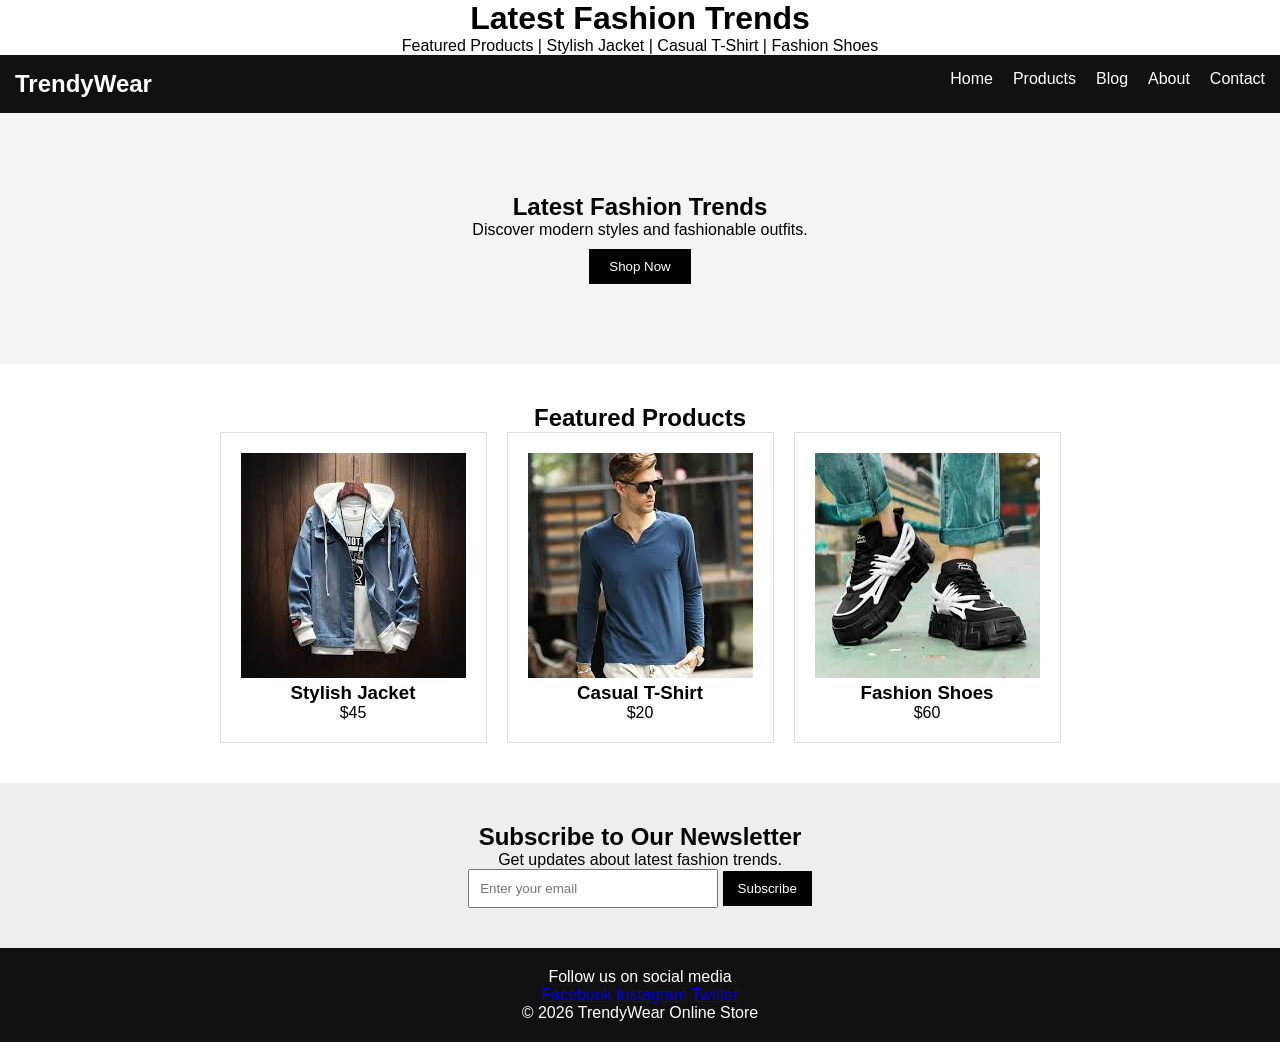
==== index.html @ 563dcf6c "Add files via upload" ====
<!DOCTYPE html>
<html lang="en">
<head>

<!-- SEO Title -->
<title>TrendyWear | Online Fashion Store</title>

<!-- SEO Meta Tags -->
<meta charset="UTF-8">
<head>
<title>TrendyWear | Online Fashion Store</title>

<meta name="description" content="TrendyWear is an online fashion store offering stylish jackets, casual t-shirts, and modern fashion shoes.">

<meta name="keywords" content="online fashion store, trendy clothing, stylish jackets, casual t-shirts, fashion shoes, trendy wear">

<meta name="author" content="Kiran">

<meta name="viewport" content="width=device-width, initial-scale=1.0">
</head>
<link rel="stylesheet" href="style.css">

</head>
<body>
    <body>

<body>
<center>
<h1>Latest Fashion Trends</h1>

<p>
Featured Products | Stylish Jacket | Casual T-Shirt | Fashion Shoes
</p>
</center>
</body>

</body>

<!-- Navigation Bar -->
<header>
<nav class="navbar">

<h1 class="logo">TrendyWear</h1>

<ul class="nav-links">
<li><a href="index.html">Home</a></li>
<li><a href="products.html">Products</a></li>
<li><a href="blog.html">Blog</a></li>
<li><a href="about.html">About</a></li>
<li><a href="contact.html">Contact</a></li>
</ul>

</nav>
</header>


<!-- Hero Section -->
<section class="hero">

<h2>Latest Fashion Trends</h2>
<p>Discover modern styles and fashionable outfits.</p>

<button class="cta-btn">Shop Now</button>

</section>


<!-- Featured Products -->
<section class="products">

<h2>Featured Products</h2>

<div class="product-grid">

<div class="product">
<img src="[data-uri]" alt="Stylish Jacket">
<h3>Stylish Jacket</h3>
<p>$45</p>
</div>

<div class="product">
<img src="[data-uri]" alt="Casual T Shirt">
<h3>Casual T-Shirt</h3>
<p>$20</p>
</div>

<div class="product">
<img src="[data-uri]" alt="Fashionable Shoes">
<h3>Fashion Shoes</h3>
<p>$60</p>
</div>

</div>

</section>


<!-- Newsletter Section -->
<section class="newsletter">

<h2>Subscribe to Our Newsletter</h2>
<p>Get updates about latest fashion trends.</p>

<input type="email" placeholder="Enter your email">
<button onclick="subscribe()">Subscribe</button>

</section>


<!-- Footer -->
<footer>

<p>Follow us on social media</p>

<div class="social-icons">
<a href="https://www.facebook.com/share/18SJWp3J29/">Facebook</a>
<a href="https://www.instagram.com/kiran.__28_?igsh=MTVoMjY4emxpamY2Yg==">Instagram</a>
<a href="#">Twitter</a>
</div>

<p>© 2026 TrendyWear Online Store</p>

</footer>

<script src="script.js"></script>

</body>
</html>
---- style.css ----
/* Basic Reset */

*{
margin:0;
padding:0;
box-sizing:border-box;
font-family:Arial;
}

/* Navigation */

.navbar{
display:flex;
justify-content:space-between;
background:#111;
color:white;
padding:15px;
}

.nav-links{
list-style:none;
display:flex;
}

.nav-links li{
margin-left:20px;
}

.nav-links a{
color:white;
text-decoration:none;
}

/* Hero Section */

.hero{
text-align:center;
padding:80px;
background:#f4f4f4;
}

.cta-btn{
padding:10px 20px;
background:black;
color:white;
border:none;
margin-top:10px;
}

/* Products */

.products{
padding:40px;
text-align:center;
}

.product-grid{
display:flex;
justify-content:center;
gap:20px;
flex-wrap:wrap;
}

.product{
border:1px solid #ddd;
padding:20px;
}

/* Newsletter */

.newsletter{
background:#eee;
padding:40px;
text-align:center;
}

/* CONTACT PAGE STYLING */

.contact-info{
    text-align:center;
    padding:40px 20px;
}

.contact-form{
    text-align:center;
    padding:40px 20px;
}

/* form layout */

.contact-form form{
    display:flex;
    flex-direction:column;
    gap:15px;
    width:350px;
    margin:auto;
}

.contact-form input,
.contact-form textarea{
    padding:10px;
    border:1px solid #ccc;
    border-radius:5px;
    font-size:14px;
}

.contact-form button{
    padding:10px;
    background:black;
    color:white;
    border:none;
    cursor:pointer;
}


/* HELP SECTION */

.help-section{
    text-align:center;
    padding:40px 20px;
    background:#f4f4f4;
}


/* REVIEW SECTION */

.review-section{
    text-align:center;
    padding:40px 20px;
}

.review-section form{
    display:flex;
    flex-direction:column;
    gap:15px;
    width:350px;
    margin:auto;
}

.review-section input,
.review-section textarea{
    padding:10px;
    border:1px solid #ccc;
    border-radius:5px;
}

.review-section button{
    padding:10px;
    background:black;
    color:white;
    border:none;
}


/* NEWSLETTER */

.newsletter{
    text-align:center;
    padding:40px 20px;
    background:#eee;
}

.newsletter input{
    padding:10px;
    width:250px;
}

.newsletter button{
    padding:10px 15px;
    background:black;
    color:white;
    border:none;
}

/* Footer */

footer{
text-align:center;
padding:20px;
background:#111;
color:white;
}

/* Responsive */

@media (max-width:768px){

.navbar{
flex-direction:column;
align-items:center;
}

.product-grid{
flex-direction:column;
}

}
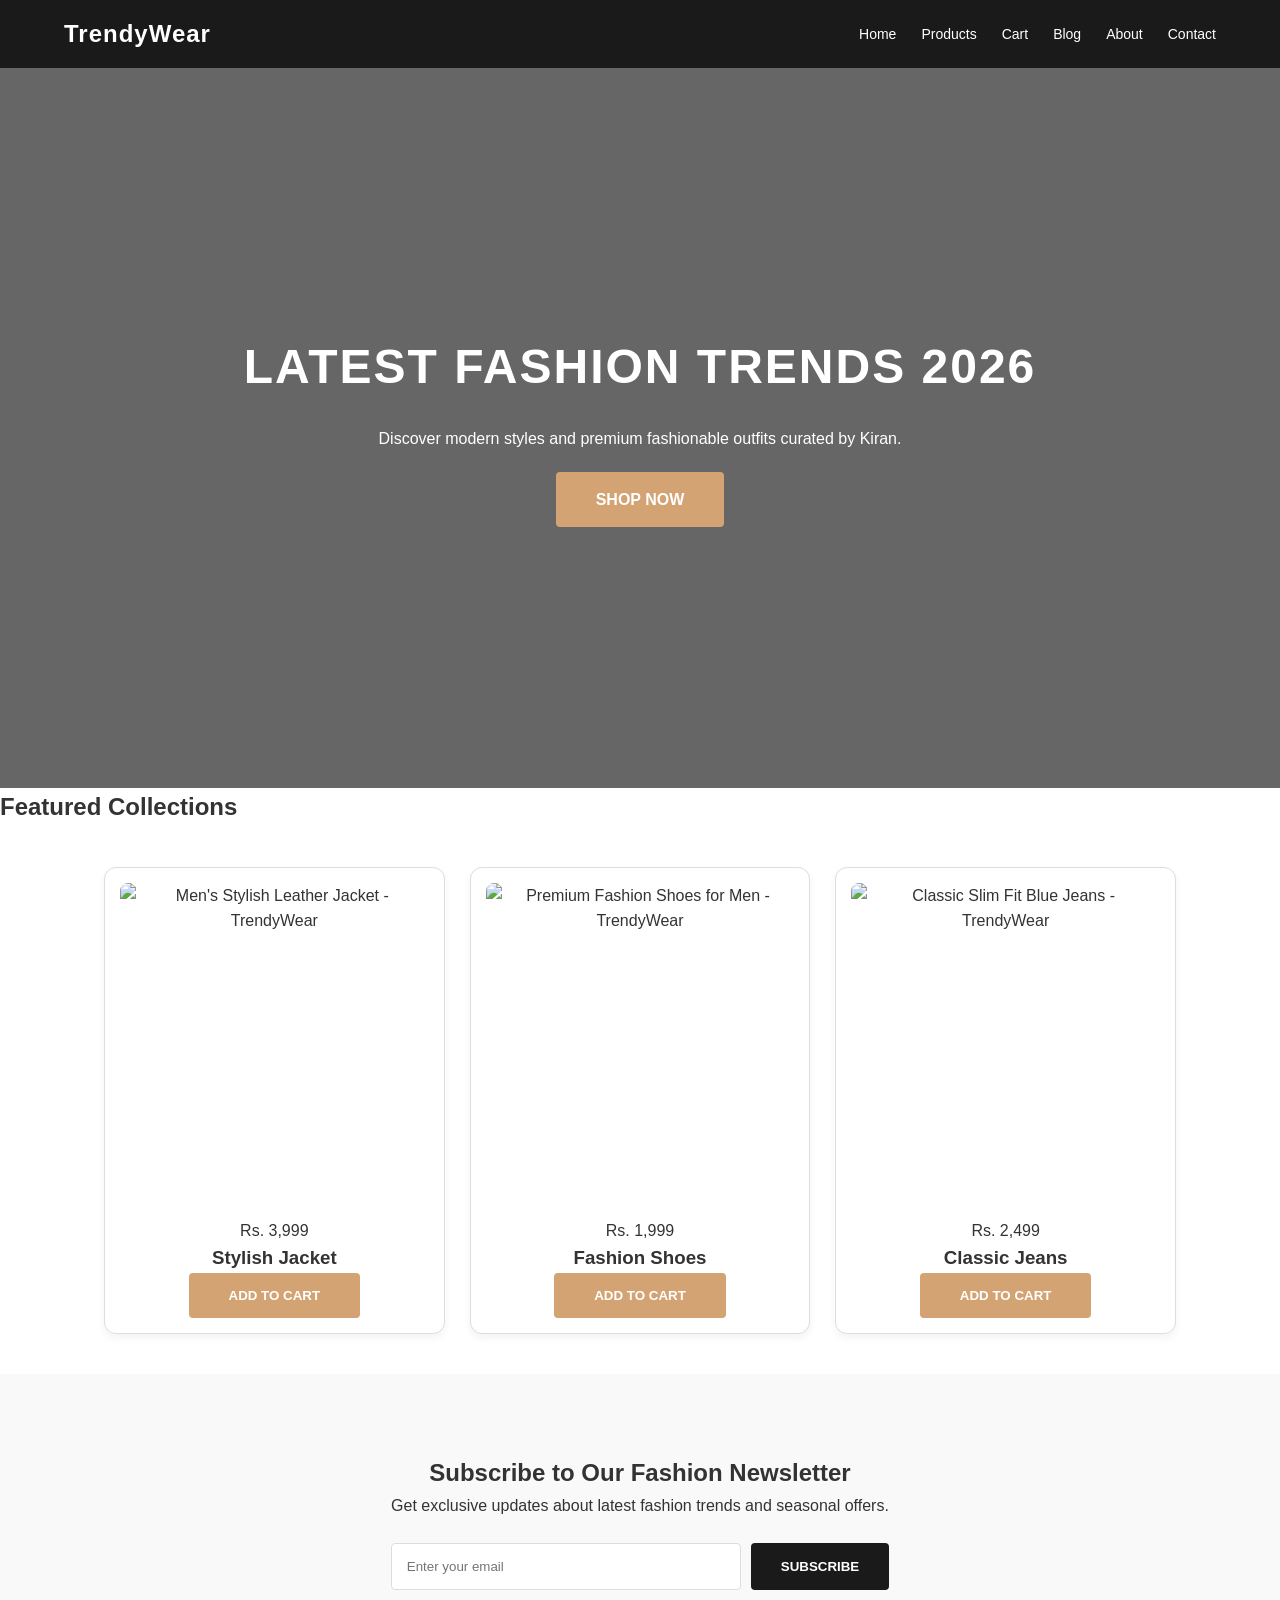
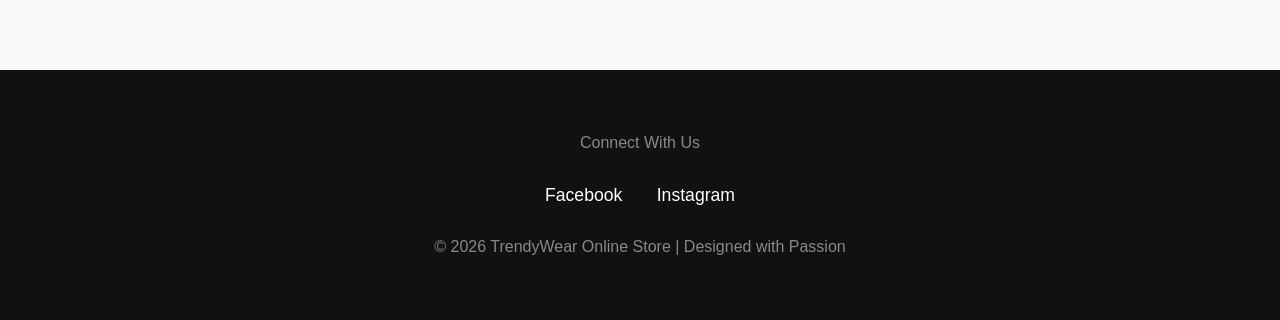
==== commit 884616d6: "Add files via upload" ====
--- a/index.html
+++ b/index.html
@@ -1,128 +1,100 @@
 <!DOCTYPE html>
 <html lang="en">
 <head>
+    <meta charset="UTF-8">
+    <meta name="viewport" content="width=device-width, initial-scale=1.0">
+    
+    <title>TrendyWear | Best Online Fashion Store for Modern Styles</title>
+    <meta name="title" content="TrendyWear | Best Online Fashion Store for Modern Styles">
+    <meta name="description" content="Shop the latest fashion trends at TrendyWear. Discover stylish jackets, casual t-shirts, classic jeans, and premium shoes for men and women. Quality meets affordability.">
+    <meta name="keywords" content="online fashion store, trendy clothing India, stylish jackets for men, casual t-shirts, fashion shoes, affordable luxury wear, TrendyWear, Jalandhar fashion store">
+    <meta name="author" content="Kiran">
+    <meta name="robots" content="index, follow">
 
-<!-- SEO Title -->
-<title>TrendyWear | Online Fashion Store</title>
+    <meta property="og:type" content="website">
+    <meta property="og:url" content="https://yourwebsite.vercel.app/"> <meta property="og:title" content="TrendyWear | Online Fashion Store">
+    <meta property="og:description" content="Discover modern styles and fashionable outfits. High-quality fashion delivered to your doorstep.">
+    <meta property="og:image" content="image/jacket.jpg">
 
-<!-- SEO Meta Tags -->
-<meta charset="UTF-8">
-<head>
-<title>TrendyWear | Online Fashion Store</title>
+    <meta property="twitter:card" content="summary_large_image">
+    <meta property="twitter:title" content="TrendyWear | Online Fashion Store">
+    <meta property="twitter:description" content="Shop the latest fashion trends at TrendyWear. Quality fashion for the modern generation.">
+    <meta property="twitter:image" content="image/jacket.jpg">
 
-<meta name="description" content="TrendyWear is an online fashion store offering stylish jackets, casual t-shirts, and modern fashion shoes.">
+    <link rel="icon" type="image/x-icon" href="image/favicon.ico">
 
-<meta name="keywords" content="online fashion store, trendy clothing, stylish jackets, casual t-shirts, fashion shoes, trendy wear">
-
-<meta name="author" content="Kiran">
-
-<meta name="viewport" content="width=device-width, initial-scale=1.0">
-</head>
-<link rel="stylesheet" href="style.css">
-
+    <link rel="stylesheet" href="style.css">
 </head>
 <body>
-    <body>
 
-<body>
-<center>
-<h1>Latest Fashion Trends</h1>
-
-<p>
-Featured Products | Stylish Jacket | Casual T-Shirt | Fashion Shoes
-</p>
-</center>
-</body>
-
-</body>
-
-<!-- Navigation Bar -->
 <header>
-<nav class="navbar">
-
-<h1 class="logo">TrendyWear</h1>
-
-<ul class="nav-links">
-<li><a href="index.html">Home</a></li>
-<li><a href="products.html">Products</a></li>
-<li><a href="blog.html">Blog</a></li>
-<li><a href="about.html">About</a></li>
-<li><a href="contact.html">Contact</a></li>
-</ul>
-
-</nav>
+    <nav class="navbar">
+        <h1 class="logo">TrendyWear</h1>
+        <ul class="nav-links">
+            <li><a href="index.html">Home</a></li>
+            <li><a href="products.html">Products</a></li>
+            <li><a href="cart.html">Cart</a></li>
+            <li><a href="blog.html">Blog</a></li>
+            <li><a href="about.html">About</a></li>
+            <li><a href="contact.html">Contact</a></li>
+        </ul>
+    </nav>
 </header>
 
-
-<!-- Hero Section -->
 <section class="hero">
-
-<h2>Latest Fashion Trends</h2>
-<p>Discover modern styles and fashionable outfits.</p>
-
-<button class="cta-btn">Shop Now</button>
-
+    <div class="hero-content">
+        <h1>Latest Fashion Trends 2026</h1>
+        <p>Discover modern styles and premium fashionable outfits curated by Kiran.</p>
+        <a href="products.html" class="cta-btn">Shop Now</a>
+    </div>
 </section>
 
+<section class="products-section">
+    <h2 class="section-title">Featured Collections</h2>
+    <div class="product-grid">
+        
+        <article class="product">
+            <img src="image/jacket.jpg" alt="Men's Stylish Leather Jacket - TrendyWear" class="product-img">
+            <p class="price">Rs. 3,999</p>
+            <h3>Stylish Jacket</h3>
+            <button class="cta-btn" onclick="addToCart('Stylish Jacket', 3999)">Add to Cart</button>
+        </article>
 
-<!-- Featured Products -->
-<section class="products">
+        <article class="product">
+            <img src="image/shoe.jpg" alt="Premium Fashion Shoes for Men - TrendyWear" class="product-img">
+            <p class="price">Rs. 1,999</p>
+            <h3>Fashion Shoes</h3>
+            <button class="cta-btn" onclick="addToCart('Fashion Shoes', 1999)">Add to Cart</button>
+        </article>
 
-<h2>Featured Products</h2>
+        <article class="product">
+            <img src="image/jean.jpg" alt="Classic Slim Fit Blue Jeans - TrendyWear" class="product-img">
+            <p class="price">Rs. 2,499</p>
+            <h3>Classic Jeans</h3>
+            <button class="cta-btn" onclick="addToCart('Classic Jeans', 2499)">Add to Cart</button>
+        </article>
 
-<div class="product-grid">
-
-<div class="product">
-<img src="[data-uri]" alt="Stylish Jacket">
-<h3>Stylish Jacket</h3>
-<p>$45</p>
-</div>
-
-<div class="product">
-<img src="[data-uri]" alt="Casual T Shirt">
-<h3>Casual T-Shirt</h3>
-<p>$20</p>
-</div>
-
-<div class="product">
-<img src="[data-uri]" alt="Fashionable Shoes">
-<h3>Fashion Shoes</h3>
-<p>$60</p>
-</div>
-
-</div>
-
+    </div>
 </section>
 
-
-<!-- Newsletter Section -->
 <section class="newsletter">
-
-<h2>Subscribe to Our Newsletter</h2>
-<p>Get updates about latest fashion trends.</p>
-
-<input type="email" placeholder="Enter your email">
-<button onclick="subscribe()">Subscribe</button>
-
+    <h2>Subscribe to Our Fashion Newsletter</h2>
+    <p>Get exclusive updates about latest fashion trends and seasonal offers.</p>
+    <div class="newsletter-form">
+        <input type="email" placeholder="Enter your email" aria-label="Email for Newsletter">
+        <button onclick="subscribe()" class="cta-btn">Subscribe</button>
+    </div>
 </section>
 
-
-<!-- Footer -->
 <footer>
-
-<p>Follow us on social media</p>
-
-<div class="social-icons">
-<a href="https://www.facebook.com/share/18SJWp3J29/">Facebook</a>
-<a href="https://www.instagram.com/kiran.__28_?igsh=MTVoMjY4emxpamY2Yg==">Instagram</a>
-<a href="#">Twitter</a>
-</div>
-
-<p>© 2026 TrendyWear Online Store</p>
-
+    <p>Connect With Us</p>
+    <div class="social-icons">
+        <a href="https://www.facebook.com/share/18SJWp3J29/" target="_blank" rel="noopener">Facebook</a>
+        <a href="https://www.instagram.com/kiran.__28_/" target="_blank" rel="noopener">Instagram</a>
+    </div>
+    <p>© 2026 TrendyWear Online Store | Designed with Passion</p>
 </footer>
 
 <script src="script.js"></script>
-
 </body>
 </html>
--- a/style.css
+++ b/style.css
@@ -1,197 +1,485 @@
 /* Basic Reset */
-
-*{
-margin:0;
-padding:0;
-box-sizing:border-box;
-font-family:Arial;
-}
-
-/* Navigation */
-
-.navbar{
-display:flex;
-justify-content:space-between;
-background:#111;
-color:white;
-padding:15px;
-}
-
-.nav-links{
-list-style:none;
-display:flex;
-}
-
-.nav-links li{
-margin-left:20px;
-}
-
-.nav-links a{
-color:white;
-text-decoration:none;
-}
-
-/* Hero Section */
-
-.hero{
-text-align:center;
-padding:80px;
-background:#f4f4f4;
-}
-
-.cta-btn{
-padding:10px 20px;
-background:black;
-color:white;
-border:none;
-margin-top:10px;
-}
-
-/* Products */
-
-.products{
-padding:40px;
-text-align:center;
-}
-
-.product-grid{
-display:flex;
-justify-content:center;
-gap:20px;
-flex-wrap:wrap;
-}
-
-.product{
-border:1px solid #ddd;
-padding:20px;
-}
-
+* {
+    margin: 0;
+    padding: 0;
+    box-sizing: border-box;
+    font-family: 'Segoe UI', Arial, sans-serif;
+}
+
+body {
+    background-color: #fff;
+    color: #333;
+    line-height: 1.6;
+    overflow-x: hidden; /* Side scroll rokne ke liye */
+}
+
+/* Navbar */
+.navbar {
+    display: flex;
+    justify-content: space-between;
+    align-items: center;
+    padding: 15px 5%;
+    background: #1a1a1a;
+    color: white;
+    position: sticky;
+    top: 0;
+    z-index: 1000;
+}
+
+.logo { font-size: 24px; font-weight: bold; letter-spacing: 1px; }
+
+.nav-links { display: flex; list-style: none; }
+
+.nav-links li { margin-left: 25px; }
+
+.nav-links a {
+    color: white;
+    text-decoration: none;
+    font-size: 14px;
+    transition: 0.3s;
+}
+
+.nav-links a:hover { color: #d4a373; }
+
+/* --- FIXED HERO SECTION --- */
+.hero {
+    /* Direct Link jo 100% work karegi */
+    background: linear-gradient(rgba(0,0,0,0.6), rgba(0,0,0,0.6)), 
+                url('https://images.unsplash.com/photo-1441986300917-64674bd600d8?q=80&w=1470&auto=format&fit=crop');
+    
+    height: 80vh; 
+    background-size: cover;
+    background-position: center;
+    background-attachment: fixed; 
+    display: flex;
+    align-items: center; 
+    justify-content: center; 
+    text-align: center;
+    color: white;
+}
+
+.hero-content {
+    display: flex;
+    flex-direction: column;
+    align-items: center;
+    gap: 20px;
+}
+
+.hero h1 {
+    font-size: 3rem;
+    text-transform: uppercase;
+    letter-spacing: 2px;
+}
+/* --- END HERO SECTION --- */
+.cta-btn {
+    text-decoration: none; 
+    display: inline-block;
+    background-color: #d4a373;
+    color: white !important;
+    padding: 15px 40px;
+    font-weight: 600;
+    text-transform: uppercase;
+    border-radius: 4px;
+    transition: all 0.3s ease;
+    cursor: pointer;
+    border: none;
+}
+
+.cta-btn:hover {
+    background-color: #bc8a5f;
+    transform: translateY(-3px);
+    box-shadow: 0 10px 20px rgba(0,0,0,0.3);
+}
+
+/* Product Section */
+/* Product Grid ko manage karne ke liye */
+/* 1. Sabse pehle poore grid ko flex banayein */
+/* 1. Grid setup - Isse images ek line mein rahengi */
+.product-grid {
+    display: grid;
+    /* Is line se ek line mein 3 products aayenge (300px ke) */
+    grid-template-columns: repeat(auto-fit, minmax(300px, 1fr));
+    gap: 25px;
+    padding: 40px;
+    width: 90%;
+    margin: 0 auto; /* Center mein rakhne ke liye */
+}
+
+/* 2. Product card ki settings */
+.product {
+    background: #fff;
+    border: 1px solid #ddd;
+    padding: 15px;
+    border-radius: 12px;
+    text-align: center;
+    box-shadow: 0 4px 8px rgba(0,0,0,0.05);
+}
+
+/* 3. Image ko failne se rokne ke liye */
+.product img {
+    width: 100%;       /* Card ki width ke andar rahegi */
+    height: 320px;      /* Sabki height ek jaisi */
+    object-fit: cover;  /* Crop hokar set hogi, stretch nahi hogi */
+    display: block;
+    margin: 0 auto 15px;
+    border-radius: 8px;
+}
 /* Newsletter */
-
-.newsletter{
-background:#eee;
-padding:40px;
-text-align:center;
-}
-
-/* CONTACT PAGE STYLING */
-
-.contact-info{
-    text-align:center;
-    padding:40px 20px;
-}
-
-.contact-form{
-    text-align:center;
-    padding:40px 20px;
-}
-
-/* form layout */
-
-.contact-form form{
-    display:flex;
-    flex-direction:column;
-    gap:15px;
-    width:350px;
-    margin:auto;
-}
-
-.contact-form input,
-.contact-form textarea{
-    padding:10px;
-    border:1px solid #ccc;
-    border-radius:5px;
-    font-size:14px;
-}
-
-.contact-form button{
-    padding:10px;
-    background:black;
-    color:white;
-    border:none;
-    cursor:pointer;
-}
-
-
-/* HELP SECTION */
-
-.help-section{
-    text-align:center;
-    padding:40px 20px;
-    background:#f4f4f4;
-}
-
-
-/* REVIEW SECTION */
-
-.review-section{
-    text-align:center;
-    padding:40px 20px;
-}
-
-.review-section form{
-    display:flex;
-    flex-direction:column;
-    gap:15px;
-    width:350px;
-    margin:auto;
-}
-
-.review-section input,
-.review-section textarea{
-    padding:10px;
-    border:1px solid #ccc;
-    border-radius:5px;
-}
-
-.review-section button{
-    padding:10px;
-    background:black;
-    color:white;
-    border:none;
-}
-
-
-/* NEWSLETTER */
-
-.newsletter{
-    text-align:center;
-    padding:40px 20px;
-    background:#eee;
-}
-
-.newsletter input{
-    padding:10px;
-    width:250px;
-}
-
-.newsletter button{
-    padding:10px 15px;
-    background:black;
-    color:white;
-    border:none;
-}
+.newsletter {
+    background: #f9f9f9;
+    padding: 80px 20px;
+    text-align: center;
+}
+
+.newsletter-form {
+    margin-top: 25px;
+    display: flex;
+    justify-content: center;
+    gap: 10px;
+}
+
+.newsletter input {
+    padding: 15px;
+    width: 350px;
+    border: 1px solid #ddd;
+    outline: none;
+    border-radius: 4px;
+}
+
+.newsletter button {
+    padding: 15px 30px;
+    background: #1a1a1a;
+    color: white;
+    border: none;
+    border-radius: 4px;
+    cursor: pointer;
+    transition: 0.3s;
+}
+
+.newsletter button:hover { background: #333; }
 
 /* Footer */
-
-footer{
-text-align:center;
-padding:20px;
-background:#111;
-color:white;
-}
-
-/* Responsive */
-
-@media (max-width:768px){
-
-.navbar{
-flex-direction:column;
-align-items:center;
-}
-
-.product-grid{
-flex-direction:column;
-}
-
+footer {
+    text-align: center;
+    padding: 60px 20px;
+    background: #111;
+    color: #888;
+}
+
+.social-icons { margin: 25px 0; }
+
+.social-icons a {
+    color: #fff;
+    margin: 0 15px;
+    text-decoration: none;
+    font-size: 1.1rem;
+    transition: 0.3s;
+}
+
+.social-icons a:hover { color: #d4a373; }
+
+/* Mobile Responsive */
+@media (max-width: 768px) {
+    .hero h1 { font-size: 2.2rem; }
+    .navbar { flex-direction: column; padding: 20px; }
+    .nav-links { margin-top: 20px; flex-wrap: wrap; justify-content: center; }
+    .nav-links li { margin: 5px 15px; }
+    .newsletter-form { flex-direction: column; align-items: center; }
+    .newsletter input { width: 90%; }
+}
+/* Cart Page Styling */
+.cart-container {
+    padding: 80px 10%;
+    text-align: center;
+    min-height: 60vh;
+}
+
+.cart-items {
+    margin: 40px 0;
+    padding: 20px;
+    border: 1px dashed #ccc;
+    background: #f9f9f9;
+}
+
+.cart-summary {
+    background: #1a1a1a;
+    color: white;
+    padding: 30px;
+    border-radius: 8px;
+    display: inline-block;
+    min-width: 300px;
+}
+/* --- Blog Page Professional Layout (FIXED) --- */
+.blog-container {
+    max-width: 1100px;
+    margin: 60px auto;
+    padding: 0 20px;
+}
+
+.blog-header {
+    text-align: center;
+    margin-bottom: 50px;
+}
+
+.blog-header h1 {
+    font-size: 2.8rem;
+    color: #1a1a1a;
+    letter-spacing: 1px;
+    text-transform: uppercase;
+    font-weight: 800;
+}
+
+/* Main Post Container */
+.blog-post {
+    display: flex;         
+    align-items: center;   
+    gap: 40px;             
+    margin-bottom: 50px;
+    padding: 25px;
+    background: #fff;
+    border-radius: 12px;
+    box-shadow: 0 10px 25px rgba(0,0,0,0.06);
+    transition: transform 0.3s ease;
+    overflow: hidden; 
+}
+
+.blog-post:hover {
+    transform: translateY(-5px);
+}
+
+/* Image Container - Desktop Fix */
+.blog-img {
+    flex: 0 0 400px !important;      /* Fixed width on desktop */
+    height: 300px !important;        /* Fixed height on desktop */
+    overflow: hidden !important;
+    border-radius: 10px;
+    background-color: #f0f0f0; 
+}
+
+.blog-img img {
+    width: 100% !important;
+    height: 100% !important;
+    object-fit: cover !important; /* Image ko crop karega, stretch nahi */
+    object-position: center; 
+    display: block;
+    transition: transform 0.5s ease;
+}
+
+.blog-post:hover .blog-img img {
+    transform: scale(1.1);
+}
+
+/* Content Area */
+.blog-content {
+    flex: 1;
+}
+
+.category {
+    color: #d4a373;
+    font-weight: bold;
+    text-transform: uppercase;
+    font-size: 0.8rem;
+    letter-spacing: 1px;
+}
+
+.blog-content h2 {
+    font-size: 1.8rem;
+    color: #222;
+    margin: 10px 0;
+}
+
+.meta {
+    font-size: 0.85rem;
+    color: #888;
+    margin-bottom: 15px;
+}
+
+.read-more {
+    display: inline-block;
+    color: #1a1a1a;
+    text-decoration: none;
+    font-weight: bold;
+    border-bottom: 2px solid #d4a373;
+    padding-bottom: 2px;
+    transition: 0.3s;
+}
+
+.read-more:hover {
+    color: #d4a373;
+}
+
+/* --- Mobile Responsive Fix --- */
+@media (max-width: 900px) {
+    .blog-post {
+        flex-direction: column !important; 
+        text-align: center;
+        gap: 20px;
+        padding: 15px;
+    }
+    
+    .blog-img {
+        flex: 0 0 auto !important;
+        width: 100% !important;  
+        height: 250px !important; 
+    }
+
+    .blog-img img {
+        object-fit: cover !important; 
+    }
+
+    .hero h1 { font-size: 2.2rem; }
+    .navbar { flex-direction: column; padding: 20px; }
+    .nav-links { margin-top: 20px; flex-wrap: wrap; justify-content: center; }
+    .nav-links li { margin: 5px 15px; }
+    .newsletter-form { flex-direction: column; align-items: center; }
+    .newsletter input { width: 90%; }
+}
+/* --- Contact Page Specific Styling --- */
+.contact-wrapper {
+    display: flex;
+    flex-direction: column;
+    gap: 50px;
+}
+
+.contact-info-grid {
+    display: grid;
+    grid-template-columns: repeat(auto-fit, minmax(250px, 1fr));
+    gap: 20px;
+}
+
+.info-card {
+    background: #f9f9f9;
+    padding: 30px;
+    text-align: center;
+    border-radius: 10px;
+    border: 1px solid #eee;
+}
+
+.info-card h3 {
+    color: #d4a373;
+    margin-bottom: 10px;
+    text-transform: uppercase;
+    font-size: 0.9rem;
+}
+
+.form-section {
+    display: grid;
+    grid-template-columns: 1fr 1fr;
+    gap: 40px;
+}
+
+.form-container {
+    background: #fff;
+    padding: 30px;
+    border-radius: 12px;
+    box-shadow: 0 5px 15px rgba(0,0,0,0.05);
+}
+
+.form-container h2 {
+    margin-bottom: 20px;
+    font-size: 1.5rem;
+}
+
+.custom-form {
+    display: flex;
+    flex-direction: column;
+    gap: 15px;
+}
+
+.custom-form input, 
+.custom-form textarea {
+    padding: 12px;
+    border: 1px solid #ddd;
+    border-radius: 5px;
+    outline: none;
+}
+
+.custom-form input:focus, 
+.custom-form textarea:focus {
+    border-color: #d4a373;
+}
+
+/* Mobile Responsive for Contact */
+@media (max-width: 768px) {
+    .form-section {
+        grid-template-columns: 1fr;
+    }
+}
+/* --- About Page Professional Layout --- */
+.about-hero {
+    background: linear-gradient(rgba(0,0,0,0.7), rgba(0,0,0,0.7)), 
+                url('https://images.unsplash.com/photo-1441984904996-e0b6ba687e12?q=80&w=1470&auto=format&fit=crop');
+    height: 40vh;
+    background-size: cover;
+    background-position: center;
+    display: flex;
+    flex-direction: column;
+    justify-content: center;
+    align-items: center;
+    color: white;
+    text-align: center;
+}
+
+.about-hero h1 { font-size: 3rem; text-transform: uppercase; }
+
+.about-content-section {
+    padding: 80px 10%;
+    background: #fff;
+}
+
+.story-grid {
+    display: flex;
+    align-items: center;
+    gap: 60px;
+}
+
+.story-text { flex: 1; }
+.story-text h2 { font-size: 2.5rem; margin-bottom: 20px; color: #1a1a1a; }
+.story-text p { margin-bottom: 15px; color: #555; font-size: 1.1rem; }
+
+.story-img {
+    flex: 1;
+    height: 400px;
+    overflow: hidden;
+    border-radius: 15px;
+}
+
+.story-img img {
+    width: 100%;
+    height: 100%;
+    object-fit: cover; /* NO STRETCHING */
+    display: block;
+}
+
+/* Mission Cards */
+.mission-section {
+    background: #f9f9f9;
+    padding: 80px 10%;
+}
+
+.mission-grid {
+    display: grid;
+    grid-template-columns: repeat(auto-fit, minmax(300px, 1fr));
+    gap: 30px;
+}
+
+.mission-card {
+    background: white;
+    padding: 40px;
+    text-align: center;
+    border-radius: 12px;
+    box-shadow: 0 5px 15px rgba(0,0,0,0.05);
+}
+
+.mission-card h3 {
+    color: #d4a373;
+    margin-bottom: 15px;
+    text-transform: uppercase;
+}
+
+/* Mobile Fix for About Page */
+@media (max-width: 768px) {
+    .story-grid { flex-direction: column; text-align: center; }
+    .about-hero h1 { font-size: 2rem; }
+    .story-img { width: 100%; height: 300px; }
 }
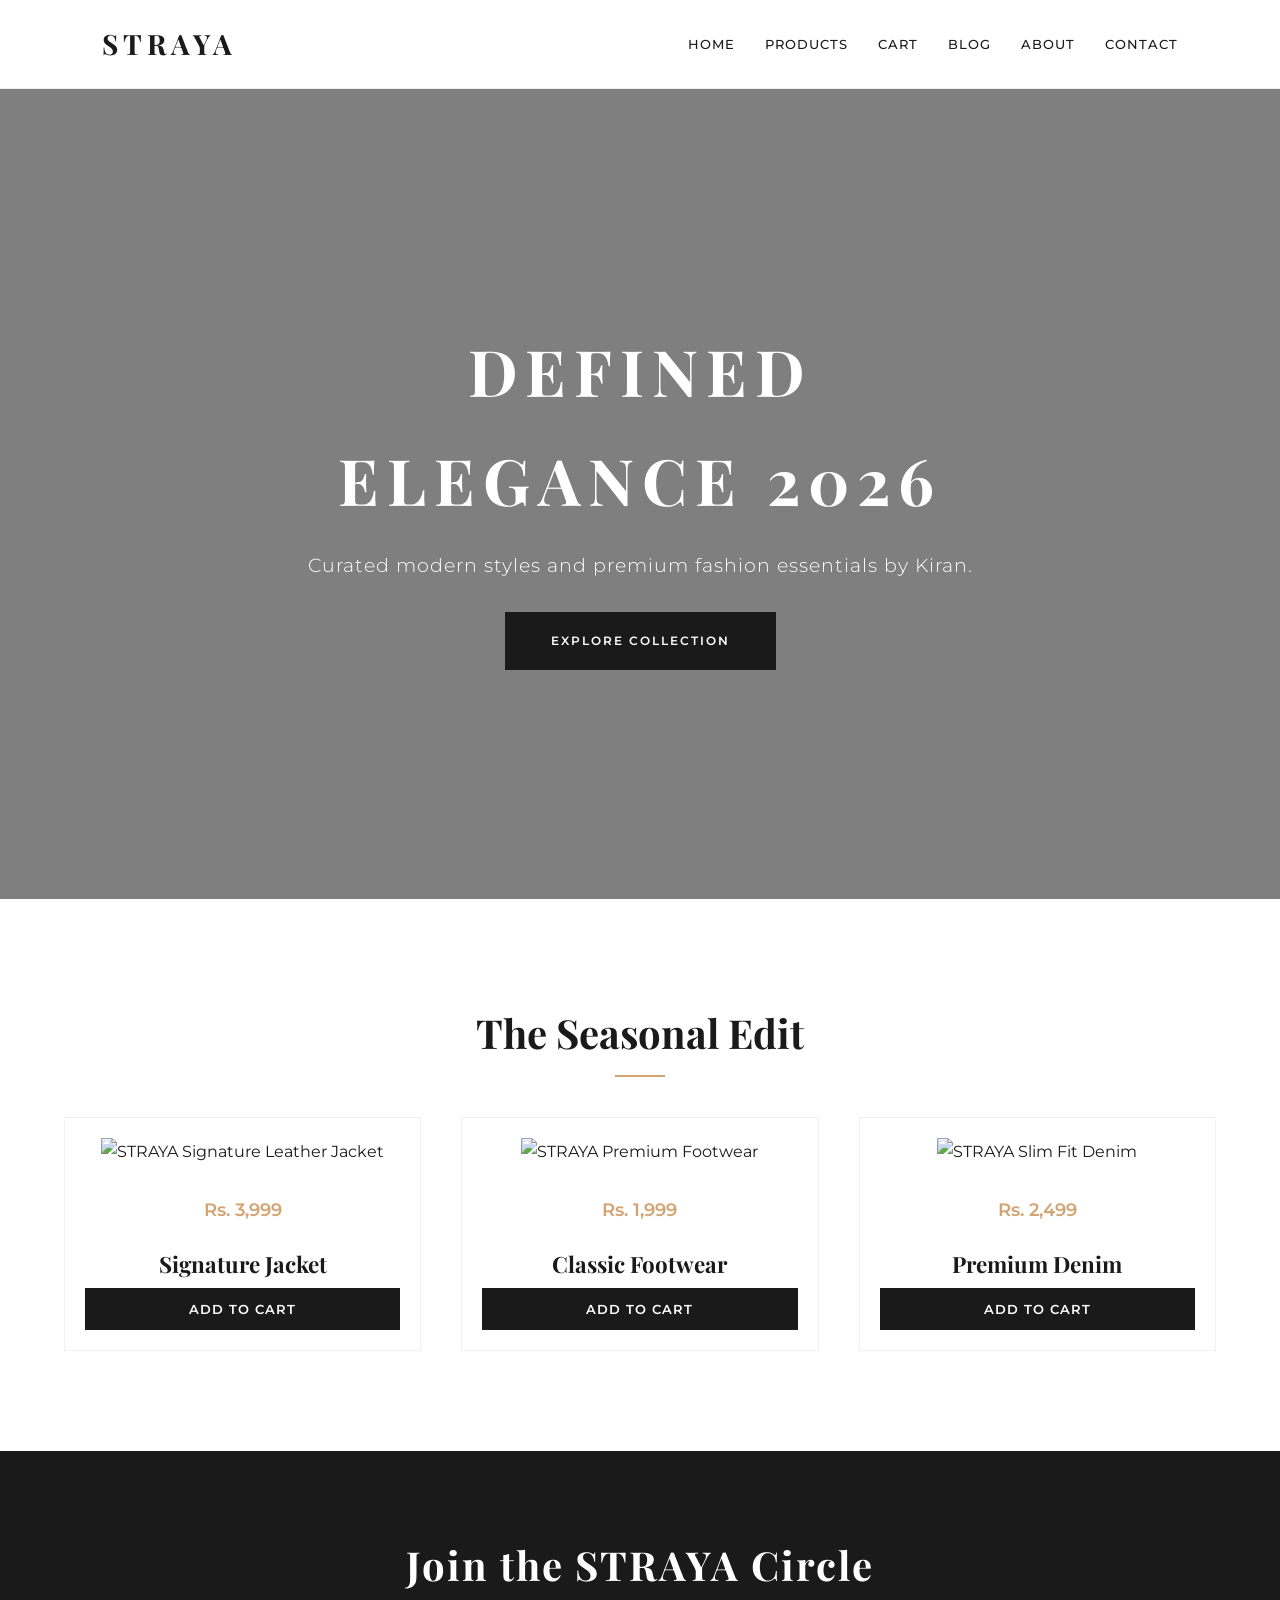
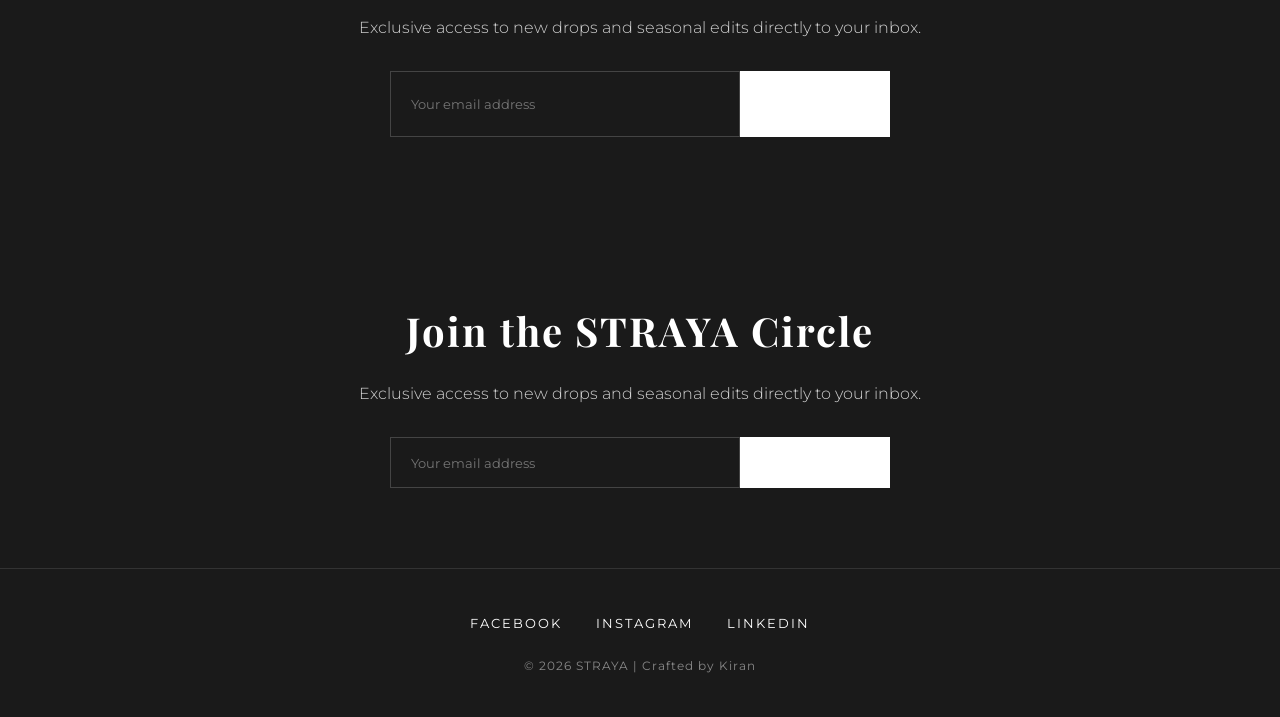
==== commit 583c9b44: "Add files via upload" ====
--- a/index.html
+++ b/index.html
@@ -3,33 +3,36 @@
 <head>
     <meta charset="UTF-8">
     <meta name="viewport" content="width=device-width, initial-scale=1.0">
+    <meta name="google-site-verification" content="-KeDakmMPzMtZNFGrNU8UCCrCk9rM0FX6TGYZa1ijm0" />
     
-    <title>TrendyWear | Best Online Fashion Store for Modern Styles</title>
-    <meta name="title" content="TrendyWear | Best Online Fashion Store for Modern Styles">
-    <meta name="description" content="Shop the latest fashion trends at TrendyWear. Discover stylish jackets, casual t-shirts, classic jeans, and premium shoes for men and women. Quality meets affordability.">
-    <meta name="keywords" content="online fashion store, trendy clothing India, stylish jackets for men, casual t-shirts, fashion shoes, affordable luxury wear, TrendyWear, Jalandhar fashion store">
-    <meta name="author" content="Kiran">
+    <title>STRAYA | Curated Modern Fashion Label</title>
+    <meta name="title" content="STRAYA | Curated Modern Fashion Label">
+    <meta name="description" content="Discover STRAYA, your destination for premium modern fashion for Men. Shop curated jackets, classic denim, and luxury footwear designed for the modern generation.">
+    <meta name="keywords" content="STRAYA,Men Faishon, modern fashion label, luxury clothing India, premium streetwear, stylish jackets, fashion trends 2026, minimalist fashion">
+    <meta name="author" content="Kiran ">
     <meta name="robots" content="index, follow">
 
     <meta property="og:type" content="website">
-    <meta property="og:url" content="https://yourwebsite.vercel.app/"> <meta property="og:title" content="TrendyWear | Online Fashion Store">
-    <meta property="og:description" content="Discover modern styles and fashionable outfits. High-quality fashion delivered to your doorstep.">
+    <meta property="og:url" content="https://straya.vercel.app/"> 
+    <meta property="og:title" content="STRAYA | Modern Fashion Label">
+    <meta property="og:description" content="Define your essence with STRAYA. Explore our curated collections of premium fashion.">
     <meta property="og:image" content="image/jacket.jpg">
 
     <meta property="twitter:card" content="summary_large_image">
-    <meta property="twitter:title" content="TrendyWear | Online Fashion Store">
-    <meta property="twitter:description" content="Shop the latest fashion trends at TrendyWear. Quality fashion for the modern generation.">
+    <meta property="twitter:title" content="STRAYA | Defined Style">
+    <meta property="twitter:description" content="Shop the latest premium trends at STRAYA. Quality meets modern aesthetics.">
     <meta property="twitter:image" content="image/jacket.jpg">
 
     <link rel="icon" type="image/x-icon" href="image/favicon.ico">
-
+    
+    <link href="https://fonts.googleapis.com/css2?family=Montserrat:wght@300;500;700&family=Playfair+Display:ital,wght@0,400;0,700;1,400&display=swap" rel="stylesheet">
     <link rel="stylesheet" href="style.css">
 </head>
 <body>
 
 <header>
     <nav class="navbar">
-        <h1 class="logo">TrendyWear</h1>
+        <h1 class="logo">STRAYA</h1>
         <ul class="nav-links">
             <li><a href="index.html">Home</a></li>
             <li><a href="products.html">Products</a></li>
@@ -43,56 +46,65 @@
 
 <section class="hero">
     <div class="hero-content">
-        <h1>Latest Fashion Trends 2026</h1>
-        <p>Discover modern styles and premium fashionable outfits curated by Kiran.</p>
-        <a href="products.html" class="cta-btn">Shop Now</a>
+        <h1>Defined Elegance 2026</h1>
+        <p>Curated modern styles and premium fashion essentials by Kiran.</p>
+        <a href="products.html" class="cta-btn">Explore Collection</a>
     </div>
 </section>
 
 <section class="products-section">
-    <h2 class="section-title">Featured Collections</h2>
+    <h2 class="section-title">The Seasonal Edit</h2>
     <div class="product-grid">
         
         <article class="product">
-            <img src="image/jacket.jpg" alt="Men's Stylish Leather Jacket - TrendyWear" class="product-img">
+            <img src="image/jacket.jpg" alt="STRAYA Signature Leather Jacket" class="product-img">
             <p class="price">Rs. 3,999</p>
-            <h3>Stylish Jacket</h3>
-            <button class="cta-btn" onclick="addToCart('Stylish Jacket', 3999)">Add to Cart</button>
+            <h3>Signature Jacket</h3>
+            <button class="cta-btn" onclick="addToCart('Signature Jacket', 3999)">Add to Cart</button>
         </article>
 
         <article class="product">
-            <img src="image/shoe.jpg" alt="Premium Fashion Shoes for Men - TrendyWear" class="product-img">
+            <img src="image/shoe.jpg" alt="STRAYA Premium Footwear" class="product-img">
             <p class="price">Rs. 1,999</p>
-            <h3>Fashion Shoes</h3>
-            <button class="cta-btn" onclick="addToCart('Fashion Shoes', 1999)">Add to Cart</button>
+            <h3>Classic Footwear</h3>
+            <button class="cta-btn" onclick="addToCart('Classic Footwear', 1999)">Add to Cart</button>
         </article>
 
         <article class="product">
-            <img src="image/jean.jpg" alt="Classic Slim Fit Blue Jeans - TrendyWear" class="product-img">
+            <img src="image/jean.jpg" alt="STRAYA Slim Fit Denim" class="product-img">
             <p class="price">Rs. 2,499</p>
-            <h3>Classic Jeans</h3>
-            <button class="cta-btn" onclick="addToCart('Classic Jeans', 2499)">Add to Cart</button>
+            <h3>Premium Denim</h3>
+            <button class="cta-btn" onclick="addToCart('Premium Denim', 2499)">Add to Cart</button>
         </article>
 
     </div>
 </section>
 
 <section class="newsletter">
-    <h2>Subscribe to Our Fashion Newsletter</h2>
-    <p>Get exclusive updates about latest fashion trends and seasonal offers.</p>
+    <h2>Join the STRAYA Circle</h2>
+    <p>Exclusive access to new drops and seasonal edits directly to your inbox.</p>
     <div class="newsletter-form">
-        <input type="email" placeholder="Enter your email" aria-label="Email for Newsletter">
-        <button onclick="subscribe()" class="cta-btn">Subscribe</button>
+        <input type="email" placeholder="Your email address" aria-label="Email for Newsletter">
+        <button onclick="subscribe()" class="cta-btn">Join Now</button>
+    </div>
+</section>
+
+<section class="newsletter">
+    <h2>Join the STRAYA Circle</h2>
+    <p>Exclusive access to new drops and seasonal edits directly to your inbox.</p>
+    <div class="newsletter-form">
+        <input type="email" placeholder="Your email address">
+        <button class="cta-btn">SUBSCRIBE</button>
     </div>
 </section>
 
 <footer>
-    <p>Connect With Us</p>
-    <div class="social-icons">
-        <a href="https://www.facebook.com/share/18SJWp3J29/" target="_blank" rel="noopener">Facebook</a>
-        <a href="https://www.instagram.com/kiran.__28_/" target="_blank" rel="noopener">Instagram</a>
+    <div class="footer-socials">
+        <a href="#">Facebook</a>
+        <a href="#">Instagram</a>
+        <a href="#">LinkedIn</a>
     </div>
-    <p>© 2026 TrendyWear Online Store | Designed with Passion</p>
+    <p>© 2026 STRAYA | Crafted by Kiran </p>
 </footer>
 
 <script src="script.js"></script>
--- a/style.css
+++ b/style.css
@@ -1,16 +1,24 @@
+/* --- STRAYA BRAND IDENTITY --- */
 /* Basic Reset */
 * {
     margin: 0;
     padding: 0;
     box-sizing: border-box;
-    font-family: 'Segoe UI', Arial, sans-serif;
+    /* Clean Modern Font for all body text */
+    font-family: 'Montserrat', sans-serif;
 }
 
 body {
     background-color: #fff;
-    color: #333;
-    line-height: 1.6;
-    overflow-x: hidden; /* Side scroll rokne ke liye */
+    color: #1a1a1a;
+    line-height: 1.7;
+    overflow-x: hidden;
+}
+
+h1, h2, h3, .logo {
+    /* Classy Serif Font for Headings */
+    font-family: 'Playfair Display', serif;
+    font-weight: 700;
 }
 
 /* Navbar */
@@ -18,36 +26,43 @@
     display: flex;
     justify-content: space-between;
     align-items: center;
-    padding: 15px 5%;
-    background: #1a1a1a;
-    color: white;
+    padding: 20px 8%;
+    background: #ffffff; /* Clean White Background */
+    color: #1a1a1a;
     position: sticky;
     top: 0;
     z-index: 1000;
-}
-
-.logo { font-size: 24px; font-weight: bold; letter-spacing: 1px; }
+    border-bottom: 1px solid #f0f0f0;
+}
+
+.logo { 
+    font-size: 28px; 
+    font-weight: 700; 
+    letter-spacing: 5px; /* Premium spacing */
+    text-transform: uppercase;
+}
 
 .nav-links { display: flex; list-style: none; }
 
-.nav-links li { margin-left: 25px; }
+.nav-links li { margin-left: 30px; }
 
 .nav-links a {
-    color: white;
+    color: #1a1a1a;
     text-decoration: none;
-    font-size: 14px;
+    font-size: 13px;
+    font-weight: 500;
+    letter-spacing: 1px;
+    text-transform: uppercase;
     transition: 0.3s;
 }
 
 .nav-links a:hover { color: #d4a373; }
 
-/* --- FIXED HERO SECTION --- */
+/* --- HERO SECTION --- */
 .hero {
-    /* Direct Link jo 100% work karegi */
-    background: linear-gradient(rgba(0,0,0,0.6), rgba(0,0,0,0.6)), 
+    background: linear-gradient(rgba(0,0,0,0.5), rgba(0,0,0,0.5)), 
                 url('https://images.unsplash.com/photo-1441986300917-64674bd600d8?q=80&w=1470&auto=format&fit=crop');
-    
-    height: 80vh; 
+    height: 90vh; 
     background-size: cover;
     background-position: center;
     background-attachment: fixed; 
@@ -59,427 +74,374 @@
 }
 
 .hero-content {
-    display: flex;
-    flex-direction: column;
-    align-items: center;
-    gap: 20px;
+    max-width: 800px;
+    padding: 20px;
 }
 
 .hero h1 {
-    font-size: 3rem;
-    text-transform: uppercase;
-    letter-spacing: 2px;
-}
-/* --- END HERO SECTION --- */
+    font-size: 4rem;
+    text-transform: uppercase;
+    letter-spacing: 8px;
+    margin-bottom: 15px;
+}
+
+.hero p {
+    font-size: 1.2rem;
+    font-weight: 300;
+    letter-spacing: 1px;
+    margin-bottom: 30px;
+}
+
+/* --- BUTTONS --- */
 .cta-btn {
     text-decoration: none; 
     display: inline-block;
-    background-color: #d4a373;
+    background-color: #1a1a1a; /* Black for premium look */
     color: white !important;
-    padding: 15px 40px;
+    padding: 18px 45px;
+    font-size: 12px;
+    letter-spacing: 2px;
     font-weight: 600;
     text-transform: uppercase;
-    border-radius: 4px;
-    transition: all 0.3s ease;
+    border-radius: 0px; /* Sharp corners are more premium */
+    transition: all 0.4s ease;
     cursor: pointer;
-    border: none;
+    border: 1px solid #1a1a1a;
 }
 
 .cta-btn:hover {
-    background-color: #bc8a5f;
-    transform: translateY(-3px);
-    box-shadow: 0 10px 20px rgba(0,0,0,0.3);
+    background-color: transparent;
+    color: #1a1a1a !important;
+    transform: translateY(-2px);
+    box-shadow: 0 10px 20px rgba(0,0,0,0.1);
 }
 
 /* Product Section */
-/* Product Grid ko manage karne ke liye */
-/* 1. Sabse pehle poore grid ko flex banayein */
-/* 1. Grid setup - Isse images ek line mein rahengi */
+.products-section {
+    padding: 100px 5%;
+    text-align: center;
+}
+
+.section-title {
+    font-size: 2.5rem;
+    margin-bottom: 50px;
+    position: relative;
+    display: inline-block;
+}
+
+.section-title::after {
+    content: '';
+    width: 50px;
+    height: 2px;
+    background: #d4a373;
+    position: absolute;
+    bottom: -10px;
+    left: 50%;
+    transform: translateX(-50%);
+}
+
 .product-grid {
     display: grid;
-    /* Is line se ek line mein 3 products aayenge (300px ke) */
     grid-template-columns: repeat(auto-fit, minmax(300px, 1fr));
-    gap: 25px;
-    padding: 40px;
-    width: 90%;
-    margin: 0 auto; /* Center mein rakhne ke liye */
-}
-
-/* 2. Product card ki settings */
+    gap: 40px;
+    max-width: 1300px;
+    margin: 0 auto;
+}
+
 .product {
+    padding: 20px;
+    text-align: center; /* Saara text aur button center ho jayega */
+    border: 1px solid #f0f0f0; /* Light border professional lagti hai */
     background: #fff;
-    border: 1px solid #ddd;
-    padding: 15px;
-    border-radius: 12px;
+    transition: transform 0.3s ease;
+}
+.product:hover {
+    transform: translateY(-5px); /* Hover effect se premium feel aati hai */
+}
+
+.product img {
+    width: 100%;
+    height: 450px;
+    object-fit: cover;
+    margin-bottom: 20px;
+    filter: grayscale(10%);
+    transition: 0.5s;
+}
+
+.product img:hover {
+    filter: grayscale(0%);
+    transform: scale(1.02);
+}
+
+.product h3 {
+    font-size: 1.4rem;
+    margin-bottom: 5px;
+}
+
+.price {
+    font-family: 'Montserrat', sans-serif;
+    color: #d4a373; /* Elegant Gold/Tan color */
+    font-weight: 600;
+    font-size: 1.1rem;
+    margin: 10px 0 20px 0; /* Upar aur niche barabar gap */
+    display: block;
+}
+.product .cta-btn {
+    width: 100%; /* Button card ki poori width le lega, jo professional dikhta hai */
+    padding: 12px;
+    font-size: 13px;
+    letter-spacing: 1px;
+}
+
+/* Footer */
+footer {
+    background: #1a1a1a;
+    padding: 40px 20px;
+    border-top: 1px solid #333;
     text-align: center;
-    box-shadow: 0 4px 8px rgba(0,0,0,0.05);
-}
-
-/* 3. Image ko failne se rokne ke liye */
-.product img {
-    width: 100%;       /* Card ki width ke andar rahegi */
-    height: 320px;      /* Sabki height ek jaisi */
-    object-fit: cover;  /* Crop hokar set hogi, stretch nahi hogi */
-    display: block;
-    margin: 0 auto 15px;
-    border-radius: 8px;
-}
-/* Newsletter */
+}
+
+.footer-socials {
+    margin-bottom: 20px;
+}
+
+.footer-socials a {
+    color: #fff;
+    text-decoration: none;
+    margin: 0 15px;
+    font-size: 0.8rem;
+    letter-spacing: 2px;
+    text-transform: uppercase;
+    transition: 0.3s;
+}
+
+.footer-socials a:hover {
+    color: #d4a373;
+}
+
+footer p {
+    font-size: 0.75rem;
+    color: #888;
+    letter-spacing: 1px;
+}
+
+/* Mobile Responsive */
+@media (max-width: 768px) {
+    .hero h1 { font-size: 2.5rem; letter-spacing: 4px; }
+    .logo { font-size: 22px; letter-spacing: 3px; }
+    .product img { height: 350px; }
+    .nav-links li { margin: 10px 15px; }
+}
+
+/* Newsletter  */
 .newsletter {
-    background: #f9f9f9;
+    background-color: #1a1a1a;
+    color: #ffffff;
     padding: 80px 20px;
     text-align: center;
 }
 
+.newsletter h2 {
+    font-family: 'Playfair Display', serif;
+    font-size: 2.5rem;
+    margin-bottom: 15px;
+    letter-spacing: 2px;
+}
+
+.newsletter p {
+    font-weight: 300;
+    margin-bottom: 30px;
+    opacity: 0.8;
+}
+
+/* Input aur Button ko ek line mein laane ke liye */
 .newsletter-form {
-    margin-top: 25px;
     display: flex;
     justify-content: center;
-    gap: 10px;
-}
-
-.newsletter input {
-    padding: 15px;
-    width: 350px;
-    border: 1px solid #ddd;
+    gap: 0; /* Space khatam karke dono ko jodne ke liye */
+    max-width: 500px;
+    margin: 0 auto;
+}
+
+.newsletter-form input {
+    padding: 15px 20px;
+    width: 70%;
+    border: 1px solid #444;
+    background: transparent;
+    color: #fff;
     outline: none;
-    border-radius: 4px;
-}
-
-.newsletter button {
-    padding: 15px 30px;
-    background: #1a1a1a;
-    color: white;
+}
+
+.newsletter-form .cta-btn {
+    width: 30%;
+    background: #fff;
+    color: #000;
     border: none;
-    border-radius: 4px;
     cursor: pointer;
+    font-weight: 600;
     transition: 0.3s;
 }
 
-.newsletter button:hover { background: #333; }
-
-/* Footer */
-footer {
-    text-align: center;
-    padding: 60px 20px;
-    background: #111;
-    color: #888;
-}
-
-.social-icons { margin: 25px 0; }
-
-.social-icons a {
+.newsletter-form .cta-btn:hover {
+    background: #d4a373; /* Gold hover effect */
     color: #fff;
-    margin: 0 15px;
-    text-decoration: none;
-    font-size: 1.1rem;
-    transition: 0.3s;
-}
-
-.social-icons a:hover { color: #d4a373; }
-
-/* Mobile Responsive */
-@media (max-width: 768px) {
-    .hero h1 { font-size: 2.2rem; }
-    .navbar { flex-direction: column; padding: 20px; }
-    .nav-links { margin-top: 20px; flex-wrap: wrap; justify-content: center; }
-    .nav-links li { margin: 5px 15px; }
-    .newsletter-form { flex-direction: column; align-items: center; }
-    .newsletter input { width: 90%; }
-}
-/* Cart Page Styling */
-.cart-container {
-    padding: 80px 10%;
-    text-align: center;
-    min-height: 60vh;
-}
-
-.cart-items {
-    margin: 40px 0;
-    padding: 20px;
-    border: 1px dashed #ccc;
-    background: #f9f9f9;
-}
-
-.cart-summary {
-    background: #1a1a1a;
-    color: white;
-    padding: 30px;
-    border-radius: 8px;
-    display: inline-block;
-    min-width: 300px;
-}
-/* --- Blog Page Professional Layout (FIXED) --- */
-.blog-container {
+}
+
+/* --- Professional Contact Layout --- */
+.contact-wrapper {
     max-width: 1100px;
-    margin: 60px auto;
-    padding: 0 20px;
-}
-
-.blog-header {
-    text-align: center;
-    margin-bottom: 50px;
-}
-
-.blog-header h1 {
-    font-size: 2.8rem;
-    color: #1a1a1a;
-    letter-spacing: 1px;
-    text-transform: uppercase;
-    font-weight: 800;
-}
-
-/* Main Post Container */
-.blog-post {
-    display: flex;         
-    align-items: center;   
-    gap: 40px;             
-    margin-bottom: 50px;
-    padding: 25px;
-    background: #fff;
-    border-radius: 12px;
-    box-shadow: 0 10px 25px rgba(0,0,0,0.06);
-    transition: transform 0.3s ease;
-    overflow: hidden; 
-}
-
-.blog-post:hover {
-    transform: translateY(-5px);
-}
-
-/* Image Container - Desktop Fix */
-.blog-img {
-    flex: 0 0 400px !important;      /* Fixed width on desktop */
-    height: 300px !important;        /* Fixed height on desktop */
-    overflow: hidden !important;
-    border-radius: 10px;
-    background-color: #f0f0f0; 
-}
-
-.blog-img img {
-    width: 100% !important;
-    height: 100% !important;
-    object-fit: cover !important; /* Image ko crop karega, stretch nahi */
-    object-position: center; 
-    display: block;
-    transition: transform 0.5s ease;
-}
-
-.blog-post:hover .blog-img img {
-    transform: scale(1.1);
-}
-
-/* Content Area */
-.blog-content {
-    flex: 1;
-}
-
-.category {
-    color: #d4a373;
-    font-weight: bold;
-    text-transform: uppercase;
-    font-size: 0.8rem;
-    letter-spacing: 1px;
-}
-
-.blog-content h2 {
-    font-size: 1.8rem;
-    color: #222;
-    margin: 10px 0;
-}
-
-.meta {
-    font-size: 0.85rem;
-    color: #888;
-    margin-bottom: 15px;
-}
-
-.read-more {
-    display: inline-block;
-    color: #1a1a1a;
-    text-decoration: none;
-    font-weight: bold;
-    border-bottom: 2px solid #d4a373;
-    padding-bottom: 2px;
-    transition: 0.3s;
-}
-
-.read-more:hover {
-    color: #d4a373;
-}
-
-/* --- Mobile Responsive Fix --- */
-@media (max-width: 900px) {
-    .blog-post {
-        flex-direction: column !important; 
-        text-align: center;
-        gap: 20px;
-        padding: 15px;
-    }
-    
-    .blog-img {
-        flex: 0 0 auto !important;
-        width: 100% !important;  
-        height: 250px !important; 
-    }
-
-    .blog-img img {
-        object-fit: cover !important; 
-    }
-
-    .hero h1 { font-size: 2.2rem; }
-    .navbar { flex-direction: column; padding: 20px; }
-    .nav-links { margin-top: 20px; flex-wrap: wrap; justify-content: center; }
-    .nav-links li { margin: 5px 15px; }
-    .newsletter-form { flex-direction: column; align-items: center; }
-    .newsletter input { width: 90%; }
-}
-/* --- Contact Page Specific Styling --- */
-.contact-wrapper {
+    margin: 0 auto;
+    padding: 40px 20px;
     display: flex;
     flex-direction: column;
-    gap: 50px;
-}
-
+    gap: 60px;
+}
+
+/* Info Cards Row */
 .contact-info-grid {
     display: grid;
-    grid-template-columns: repeat(auto-fit, minmax(250px, 1fr));
-    gap: 20px;
+    grid-template-columns: repeat(auto-fit, minmax(280px, 1fr));
+    gap: 30px;
 }
 
 .info-card {
-    background: #f9f9f9;
-    padding: 30px;
+    background: #fbfbfb;
+    padding: 40px;
     text-align: center;
-    border-radius: 10px;
     border: 1px solid #eee;
+    transition: 0.3s ease;
 }
 
 .info-card h3 {
-    color: #d4a373;
-    margin-bottom: 10px;
-    text-transform: uppercase;
-    font-size: 0.9rem;
-}
-
+    font-size: 1.1rem;
+    letter-spacing: 2px;
+    text-transform: uppercase;
+    color: #1a1a1a;
+    margin-bottom: 15px;
+}
+
+.info-card p {
+    font-size: 1rem;
+    color: #555;
+    font-weight: 400;
+}
+
+/* Forms Section - Side by Side */
 .form-section {
     display: grid;
-    grid-template-columns: 1fr 1fr;
-    gap: 40px;
-}
-
-.form-container {
-    background: #fff;
-    padding: 30px;
-    border-radius: 12px;
-    box-shadow: 0 5px 15px rgba(0,0,0,0.05);
+    grid-template-columns: 1fr 1fr; /* Do forms barabar dikhenge */
+    gap: 50px;
+    align-items: start;
 }
 
 .form-container h2 {
-    margin-bottom: 20px;
-    font-size: 1.5rem;
-}
-
+    font-size: 1.8rem;
+    margin-bottom: 30px;
+    letter-spacing: 1px;
+    text-align: left;
+}
+
+/* Inputs Styling */
 .custom-form {
     display: flex;
     flex-direction: column;
-    gap: 15px;
+    gap: 20px;
 }
 
 .custom-form input, 
 .custom-form textarea {
-    padding: 12px;
-    border: 1px solid #ddd;
-    border-radius: 5px;
+    width: 100%;
+    padding: 15px;
+    border: 1px solid #e0e0e0;
+    font-family: 'Montserrat', sans-serif;
+    font-size: 0.9rem;
+    background: #fff;
     outline: none;
+    transition: 0.3s;
 }
 
 .custom-form input:focus, 
 .custom-form textarea:focus {
-    border-color: #d4a373;
-}
-
-/* Mobile Responsive for Contact */
+    border-color: #1a1a1a;
+}
+
+/* Button Alignment */
+.custom-form .cta-btn {
+    align-self: flex-start; /* Button ko left align karne ke liye */
+    width: fit-content;
+}
+
+/* Responsive Fix for Mobile */
+@media (max-width: 850px) {
+    .form-section {
+        grid-template-columns: 1fr; /* Mobile par ek ke niche ek */
+        gap: 40px;
+    }
+    
+    .form-container h2 {
+        text-align: center;
+    }
+    
+    .custom-form .cta-btn {
+        width: 100%; /* Mobile par full width button */
+    }
+}
+/* --- Mobile Responsive Styles --- */
 @media (max-width: 768px) {
+    
+    /* 1. Header & Navigation */
+    .nav-links {
+        display: none; /* Mobile menu ke liye aapko hamburger icon chahiye hoga, abhi ke liye ye simplify karega */
+    }
+    
+    .logo {
+        font-size: 1.5rem;
+        text-align: center;
+        width: 100%;
+    }
+
+    /* 2. Hero Section */
+    .about-hero h1, .section-title {
+        font-size: 1.8rem; /* Choti screen par text bada na lage */
+        padding: 0 15px;
+    }
+
+    /* 3. Products Grid (Ek line mein ek hi product dikhega) */
+    .product-grid {
+        grid-template-columns: 1fr; 
+        padding: 10px;
+    }
+
+    /* 4. Contact & Forms (Stacking) */
     .form-section {
         grid-template-columns: 1fr;
-    }
-}
-/* --- About Page Professional Layout --- */
-.about-hero {
-    background: linear-gradient(rgba(0,0,0,0.7), rgba(0,0,0,0.7)), 
-                url('https://images.unsplash.com/photo-1441984904996-e0b6ba687e12?q=80&w=1470&auto=format&fit=crop');
-    height: 40vh;
-    background-size: cover;
-    background-position: center;
-    display: flex;
-    flex-direction: column;
-    justify-content: center;
-    align-items: center;
-    color: white;
-    text-align: center;
-}
-
-.about-hero h1 { font-size: 3rem; text-transform: uppercase; }
-
-.about-content-section {
-    padding: 80px 10%;
-    background: #fff;
-}
-
-.story-grid {
-    display: flex;
-    align-items: center;
-    gap: 60px;
-}
-
-.story-text { flex: 1; }
-.story-text h2 { font-size: 2.5rem; margin-bottom: 20px; color: #1a1a1a; }
-.story-text p { margin-bottom: 15px; color: #555; font-size: 1.1rem; }
-
-.story-img {
-    flex: 1;
-    height: 400px;
-    overflow: hidden;
-    border-radius: 15px;
-}
-
-.story-img img {
-    width: 100%;
-    height: 100%;
-    object-fit: cover; /* NO STRETCHING */
-    display: block;
-}
-
-/* Mission Cards */
-.mission-section {
-    background: #f9f9f9;
-    padding: 80px 10%;
-}
-
-.mission-grid {
-    display: grid;
-    grid-template-columns: repeat(auto-fit, minmax(300px, 1fr));
-    gap: 30px;
-}
-
-.mission-card {
-    background: white;
-    padding: 40px;
-    text-align: center;
-    border-radius: 12px;
-    box-shadow: 0 5px 15px rgba(0,0,0,0.05);
-}
-
-.mission-card h3 {
-    color: #d4a373;
-    margin-bottom: 15px;
-    text-transform: uppercase;
-}
-
-/* Mobile Fix for About Page */
-@media (max-width: 768px) {
-    .story-grid { flex-direction: column; text-align: center; }
-    .about-hero h1 { font-size: 2rem; }
-    .story-img { width: 100%; height: 300px; }
+        gap: 30px;
+    }
+
+    .contact-info-grid {
+        grid-template-columns: 1fr;
+    }
+
+    /* 5. Newsletter (Input aur Button alag lines mein) */
+    .newsletter-form {
+        flex-direction: column;
+        width: 90%;
+    }
+
+    .newsletter-form input, 
+    .newsletter-form .cta-btn {
+        width: 100%;
+        margin-bottom: 10px;
+    }
+
+    /* 6. Images Adjustment */
+    .story-grid {
+        display: flex;
+        flex-direction: column;
+    }
+    
+    .story-img img {
+        height: 250px;
+        margin-top: 20px;
+    }
 }
